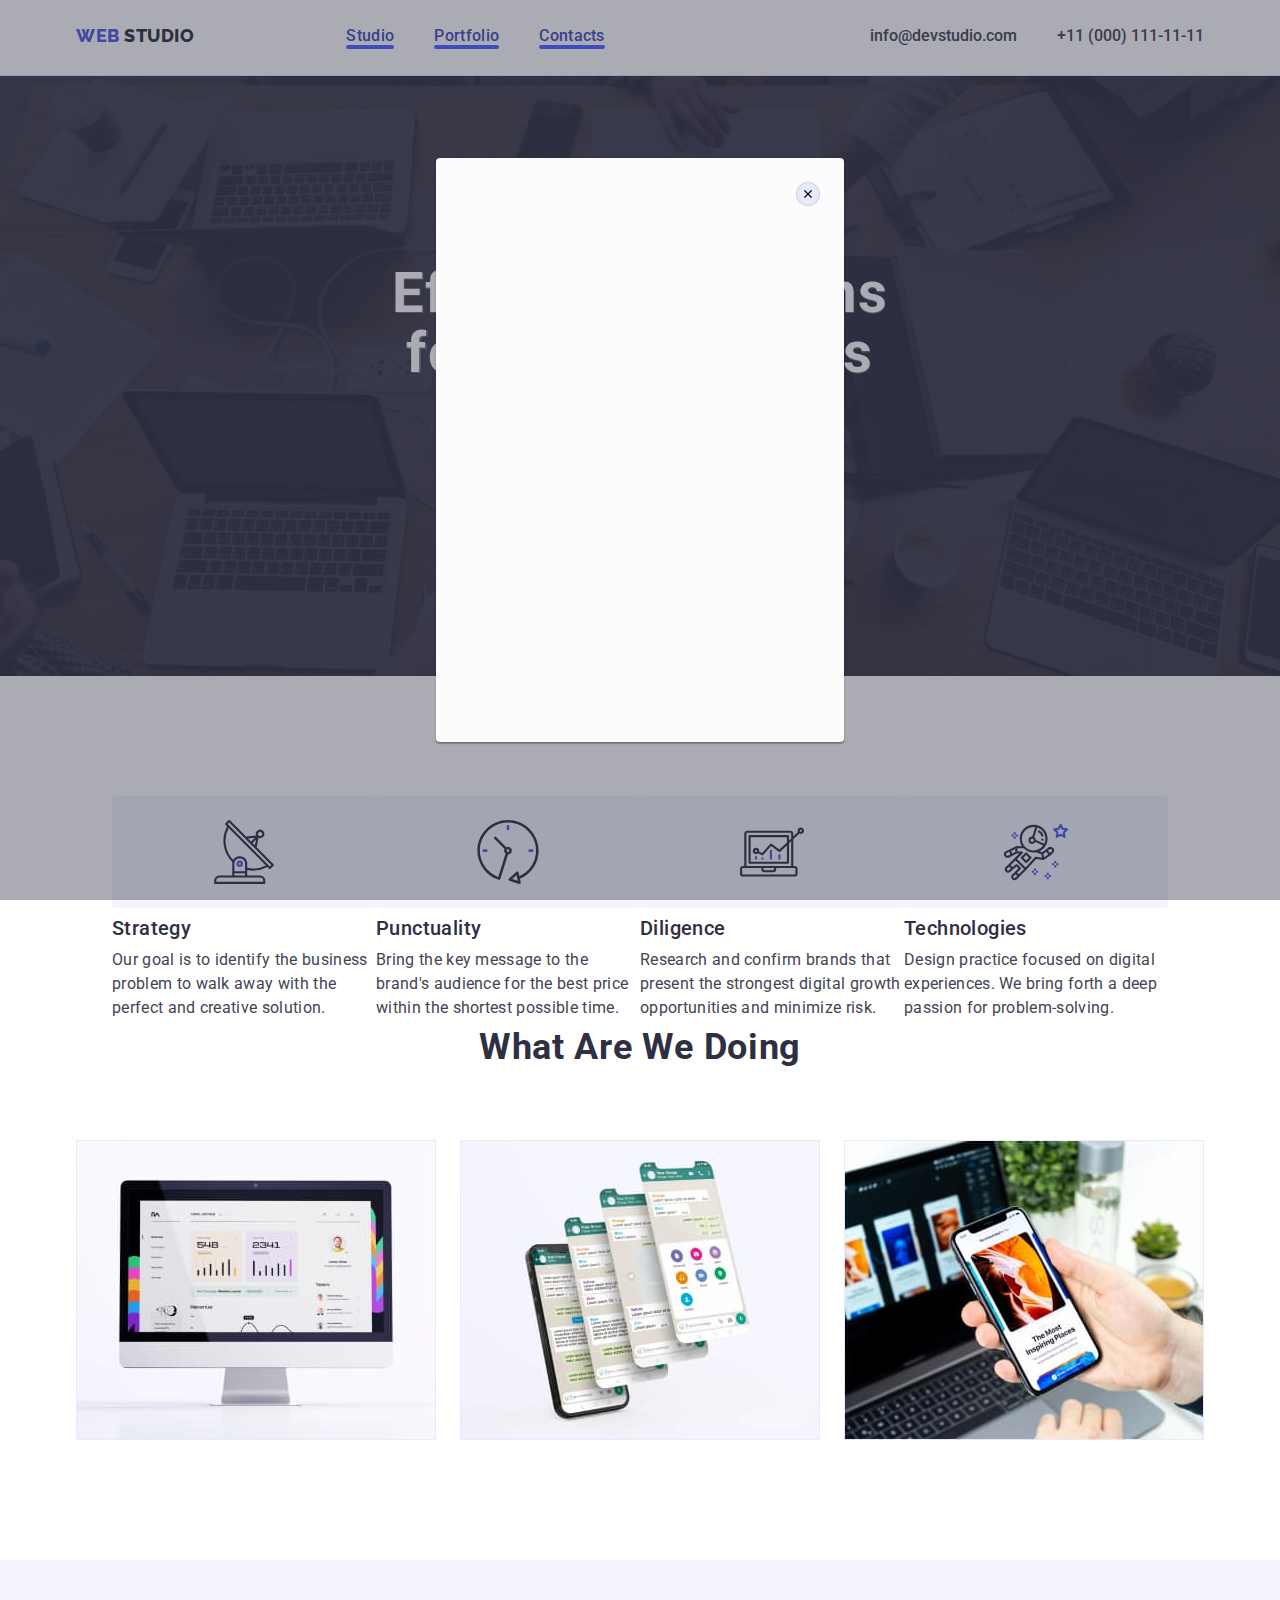
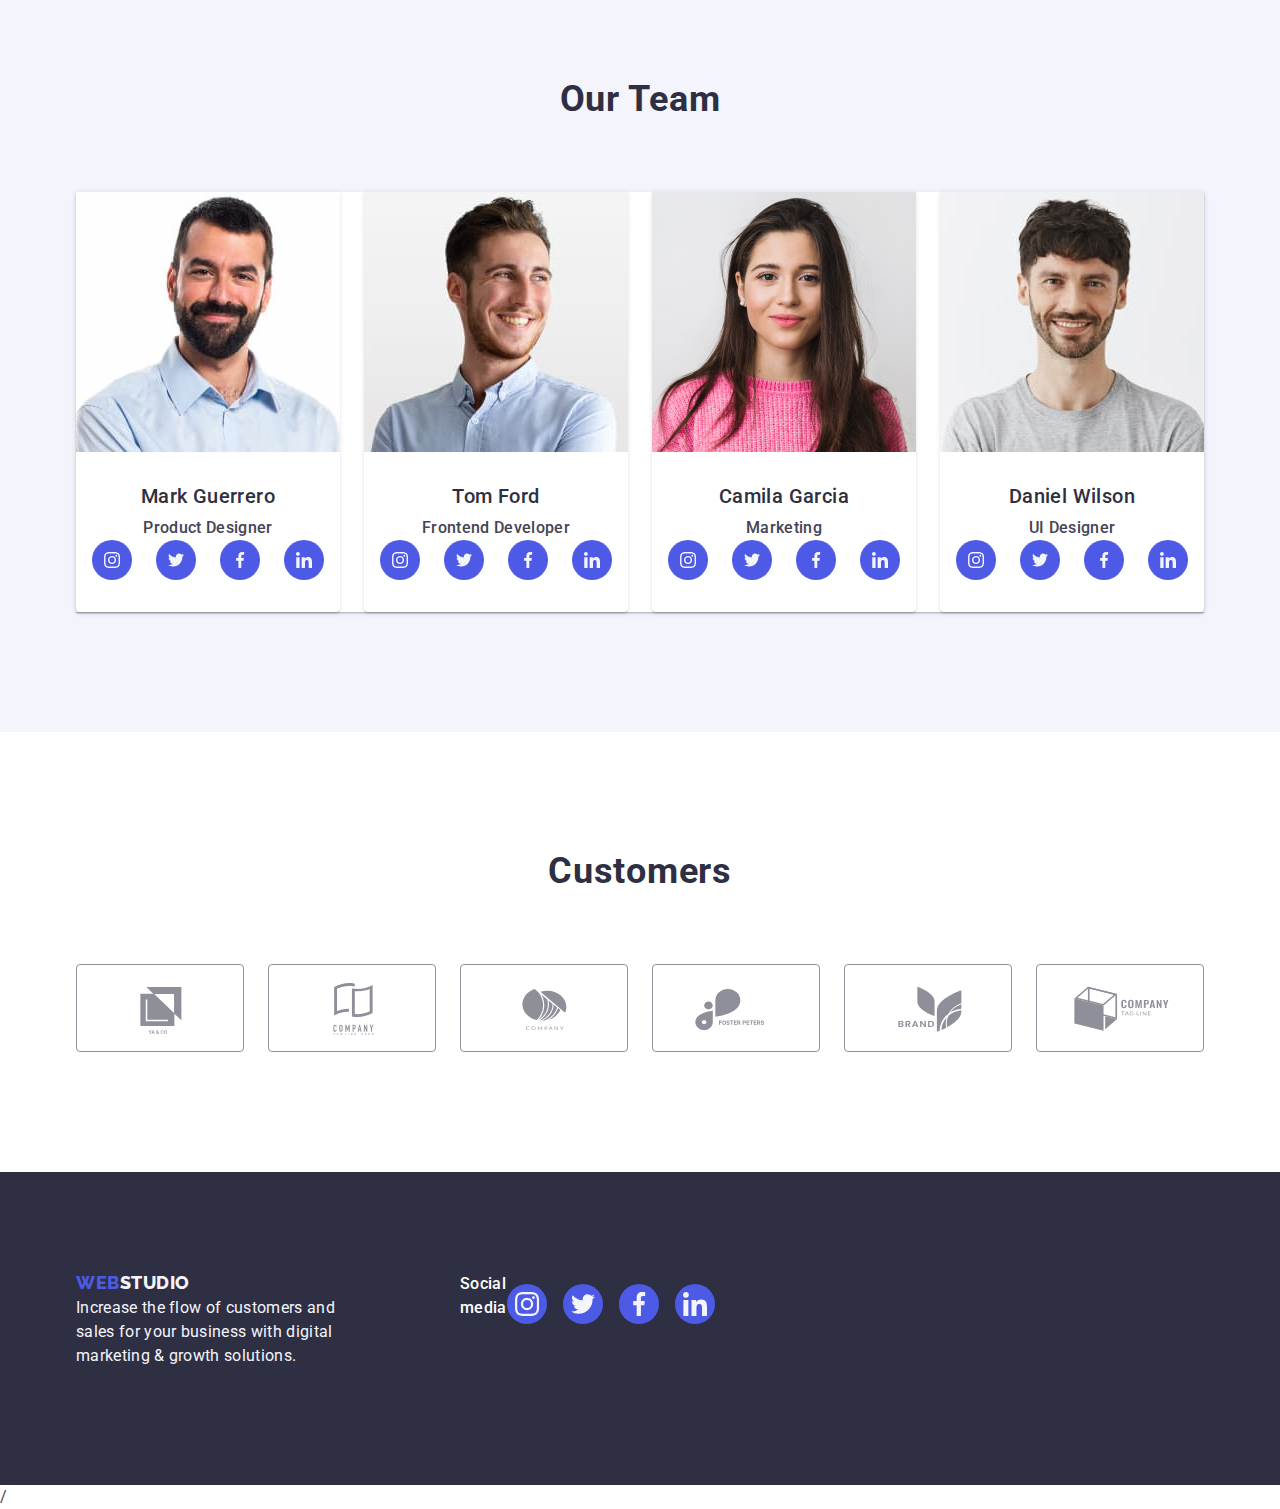
==== index.html @ abd4678a "0" ====
<!DOCTYPE html>
<html lang="en">
  <head>
    <meta charset="UTF-8" />
    <meta http-equiv="X-UA-Compatible" content="IE=edge" />
    <meta name="viewport" content="width=device-width, initial-scale=1.0" />
    <meta
      name="description"
      content="Effective Solutions
for Your Business"
    />
    <title>Студія</title>
    <link rel="preconnect" href="https://fonts.googleapis.com" />
    <link rel="preconnect" href="https://fonts.gstatic.com" crossorigin />
    <link
      href="https://fonts.googleapis.com/css2?family=Raleway:wght@400;500&family=Roboto&family=Roboto+Condensed&family=Roboto+Flex:wght@400;500;700&display=swap"
      rel="stylesheet"
    />

    <!--Normalize-->
    <link rel="normalize" href="./css/modern-normalize.min.css" />
    <!--Custom styles-->
    <link rel="stylesheet" href="./css/styles.css" />
  </head>
  <body>
    <!--Header section-->
    <header class="header">
      <div class="container header-container">
        <nav class="nav">
          <a class="link-logo" href="./index.html">
            Web
            <span class="span-studio">Studio</span>
          </a>
          <ul class="list nav-list">
            <li class="header-nav-item">
              <a class="link nav-link active" href="./index.html">Studio</a>
            </li>
            <li class="header-nav-item">
              <a class="link nav-link active" href="./portfolio.html"
                >Portfolio</a
              >
            </li>
            <li class="header-nav-item">
              <a class="link nav-link active" href="">Contacts</a>
            </li>
          </ul>
        </nav>
        <address class="address">
          <ul class="list">
            <li>
              <a class="address-link" href="mailto:info@devstudio.com"
                >info@devstudio.com</a
              >
            </li>
            <li>
              <a class="address-link" href="tel:+110001111111"
                >+11 (000) 111-11-11</a
              >
            </li>
          </ul>
        </address>
      </div>
    </header>

    <main>
      <!--Section 1-->
      <section class="section-hero">
        <div class="container">
          <h1 class="hero-title">Effective Solutions for Your Business</h1>
          <button
            type="button"
            name="Order Service"
            class="button-hero"
            data-modal-open
          >
            Order Service
          </button>
        </div>
      </section>

      <!--Section 2-->
      <section class="section-benefits">
        <div class="container">
          <h2 class="visually-hidden" hidden>our benefits</h2>
          <ul class="benefits-list">
            <li class="benefits-item">
              <div class="benefits-icon-box">
                <svg class="benefits-icon" width="64" height="64">
                  <use href="./images/icons.svg#icon-antenna"></use>
                </svg>
              </div>
              <h3 class="title">Strategy</h3>
              <p class="description-benefits">
                Our goal is to identify the business problem to walk away with
                the perfect and creative solution.
              </p>
            </li>
            <li class="benefits-item">
              <div class="benefits-icon-box">
                <svg class="benefits-icon" width="64" height="64">
                  <use href="./images/icons.svg#icon-clock"></use>
                </svg>
              </div>
              <h3 class="title">Punctuality</h3>
              <p class="description-benefits">
                Bring the key message to the brand's audience for the best price
                within the shortest possible time.
              </p>
            </li>
            <li class="benefits-item">
              <div class="benefits-icon-box">
                <svg class="benefits-icon" width="64" height="64">
                  <use href="./images/icons.svg#icon-diagram"></use>
                </svg>
              </div>
              <h3 class="title">Diligence</h3>
              <p class="description-benefits">
                Research and confirm brands that present the strongest digital
                growth opportunities and minimize risk.
              </p>
            </li>
            <li class="benefits-item">
              <div class="benefits-icon-box">
                <svg class="benefits-icon" width="64" height="64">
                  <use href="./images/icons.svg#icon-astronaut"></use>
                </svg>
              </div>
              <h3 class="title">Technologies</h3>
              <p class="description-benefits">
                Design practice focused on digital experiences. We bring forth a
                deep passion for problem-solving.
              </p>
            </li>
          </ul>
        </div>
      </section>

      <!--Section 3-->
      <section class="section-we-are">
        <div class="container">
          <h2 class="title-section">What are we doing</h2>
          <ul class="list">
            <li class="we-are-item">
              <img
                src="./images/img-1.jpg"
                alt="Computer"
                width="360"
                height="300"
              />
            </li>
            <li class="we-are-item">
              <img
                src="./images/img-2.jpg"
                alt="Telephon"
                width="360"
                height="300"
              />
            </li>
            <li class="we-are-item">
              <img
                src="./images/img-3.jpg"
                alt="Telephon&computer"
                width="360"
                height="300"
              />
            </li>
          </ul>
        </div>
      </section>

      <!--Section 4-->
      <section class="section-team">
        <div class="container">
          <h2 class="title-team">Our Team</h2>
          <ul class="list">
            <li class="list-item">
              <img
                src="./images/pfoto-1.jpg"
                alt="Mark Guerrero Product Designer"
                width="264"
                height="260"
              />
              <div class="box-team">
                <h3 class="title-professionals">Mark Guerrero</h3>
                <p class="text-team">Product Designer</p>
                <ul class="messenger-list">
                  <li class="messenger-item">
                    <a class="team-messenger-link" aria-label="instagram">
                      <svg class="messenger-icon" width="16" height="16">
                        <use href="./images/icons.svg#icon-instagram"></use>
                      </svg>
                    </a>
                  </li>
                  <li class="messenger-item">
                    <a class="team-messenger-link" aria-label="twitter">
                      <svg class="messenger-icon" width="16" height="16">
                        <use href="./images/icons.svg#icon-twitter"></use>
                      </svg>
                    </a>
                  </li>
                  <li class="messenger-item">
                    <a class="team-messenger-link" aria-label="facebook">
                      <svg class="messenger-icon" width="16" height="16">
                        <use href="./images/icons.svg#icon-facebook"></use>
                      </svg>
                    </a>
                  </li>
                  <li class="messenger-item">
                    <a class="team-messenger-link" aria-label="linkedin">
                      <svg class="messenger-icon" width="16" height="16">
                        <use href="./images/icons.svg#icon-linkedin"></use>
                      </svg>
                    </a>
                  </li>
                </ul>
              </div>
            </li>
            <li class="list-item">
              <img
                src="./images/pfoto-2.jpg"
                alt="Tom Ford
Frontend Developer"
                width="264"
                height="260"
              />
              <div class="box-team">
                <h3 class="title-professionals">Tom Ford</h3>
                <p class="text-team">Frontend Developer</p>
                <ul class="messenger-list">
                  <li class="messenger-item">
                    <a class="team-messenger-link" aria-label="instagram">
                      <svg class="messenger-icon" width="16" height="16">
                        <use href="./images/icons.svg#icon-instagram"></use>
                      </svg>
                    </a>
                  </li>
                  <li class="messenger-item">
                    <a class="team-messenger-link" aria-label="twitter">
                      <svg class="messenger-icon" width="16" height="16">
                        <use href="./images/icons.svg#icon-twitter"></use>
                      </svg>
                    </a>
                  </li>
                  <li class="messenger-item">
                    <a class="team-messenger-link" aria-label="facebook">
                      <svg class="messenger-icon" width="16" height="16">
                        <use href="./images/icons.svg#icon-facebook"></use>
                      </svg>
                    </a>
                  </li>
                  <li class="messenger-item">
                    <a class="team-messenger-link" aria-label="linkedin">
                      <svg class="messenger-icon" width="16" height="16">
                        <use href="./images/icons.svg#icon-linkedin"></use>
                      </svg>
                    </a>
                  </li>
                </ul>
              </div>
            </li>
            <li class="list-item">
              <img
                src="./images/pfoto-3.jpg"
                alt="Camila Garcia
Marketing"
                width="264"
                height="260"
              />
              <div class="box-team">
                <h3 class="title-professionals">Camila Garcia</h3>
                <p class="text-team">Marketing</p>
                <ul class="messenger-list">
                  <li class="messenger-item">
                    <a class="team-messenger-link" aria-label="instagram">
                      <svg class="messenger-icon" width="16" height="16">
                        <use href="./images/icons.svg#icon-instagram"></use>
                      </svg>
                    </a>
                  </li>
                  <li class="messenger-item">
                    <a class="team-messenger-link" aria-label="twitter">
                      <svg class="messenger-icon" width="16" height="16">
                        <use href="./images/icons.svg#icon-twitter"></use>
                      </svg>
                    </a>
                  </li>
                  <li class="messenger-item">
                    <a class="team-messenger-link" aria-label="facebook">
                      <svg class="messenger-icon" width="16" height="16">
                        <use href="./images/icons.svg#icon-facebook"></use>
                      </svg>
                    </a>
                  </li>
                  <li class="messenger-item">
                    <a class="team-messenger-link" aria-label="linkedin">
                      <svg class="messenger-icon" width="16" height="16">
                        <use href="./images/icons.svg#icon-linkedin"></use>
                      </svg>
                    </a>
                  </li>
                </ul>
              </div>
            </li>
            <li class="list-item">
              <img
                src="./images/pfoto-4.jpg"
                alt="Daniel Wilson
UI Designer"
                width="264"
                height="260"
              />
              <div class="box-team">
                <h3 class="title-professionals">Daniel Wilson</h3>
                <p class="text-team">UI Designer</p>
                <ul class="messenger-list">
                  <li class="messenger-item">
                    <a class="team-messenger-link" aria-label="instagram">
                      <svg class="messenger-icon" width="16" height="16">
                        <use href="./images/icons.svg#icon-instagram"></use>
                      </svg>
                    </a>
                  </li>
                  <li class="messenger-item">
                    <a class="team-messenger-link" aria-label="twitter">
                      <svg class="messenger-icon" width="16" height="16">
                        <use href="./images/icons.svg#icon-twitter"></use>
                      </svg>
                    </a>
                  </li>
                  <li class="messenger-item">
                    <a class="team-messenger-link" aria-label="facebook">
                      <svg class="messenger-icon" width="16" height="16">
                        <use href="./images/icons.svg#icon-facebook"></use>
                      </svg>
                    </a>
                  </li>
                  <li class="messenger-item">
                    <a class="team-messenger-link" aria-label="linkedin">
                      <svg class="messenger-icon" width="16" height="16">
                        <use href="./images/icons.svg#icon-linkedin"></use>
                      </svg>
                    </a>
                  </li>
                </ul>
              </div>
            </li>
          </ul>
        </div>
      </section>

      <!--Customers-->
      <section class="section-customers">
        <div class="container">
          <h2 class="customers-title">Customers</h2>
          <ul class="customers-list">
            <li class="customers-item">
              <a class="customers-link" aria-label="icon-logo-1">
                <svg class="customers-icon" width="104" height="56">
                  <use href="./images/icons.svg#icon-logo-1"></use>
                </svg>
              </a>
            </li>
            <li class="customers-item">
              <a class="customers-link" aria-label="icon-logo-2">
                <svg class="customers-icon" width="104" height="56">
                  <use href="./images/icons.svg#icon-logo-2"></use>
                </svg>
              </a>
            </li>
            <li class="customers-item">
              <a class="customers-link" aria-label="icon-logo-3">
                <svg class="customers-icon" width="104" height="56">
                  <use href="./images/icons.svg#icon-logo-3"></use>
                </svg>
              </a>
            </li>
            <li class="customers-item">
              <a class="customers-link" aria-label="icon-logo-4">
                <svg class="customers-icon" width="104" height="56">
                  <use href="./images/icons.svg#icon-logo-4"></use>
                </svg>
              </a>
            </li>
            <li class="customers-item">
              <a class="customers-link" aria-label="icon-logo-5">
                <svg class="customers-icon" width="104" height="56">
                  <use href="./images/icons.svg#icon-logo-5"></use>
                </svg>
              </a>
            </li>
            <li class="customers-item">
              <a class="customers-link" aria-label="icon-logo-6">
                <svg class="customers-icon" width="104" height="56">
                  <use href="./images/icons.svg#icon-logo-6"></use>
                </svg>
              </a>
            </li>
          </ul>
        </div>
      </section>
    </main>

    <!--Footer-->
    <footer class="footer">
      <div class="container">
        <div class="container-logo-text">
          <a class="link-logo" href="./index.html">
            Web<span class="span-studio-light">Studio</span>
          </a>
          <p class="footer-text">
            Increase the flow of customers and sales for your business with
            digital marketing & growth solutions.
          </p>
        </div>
        <div class="container-footer-link">
          <p class="media-text">Social media</p>
          <ul class="messenger-list">
            <li class="footer-messenger-item">
              <a class="footer-messenger-link" href="" aria-label="instagram">
                <svg class="messenger-icon" width="24" height="24">
                  <use href="./images/icons.svg#icon-instagram"></use>
                </svg>
              </a>
            </li>
            <li class="footer-messenger-item">
              <a class="footer-messenger-link" href="" aria-label="twitter">
                <svg class="messenger-icon" width="24" height="24">
                  <use href="./images/icons.svg#icon-twitter"></use>
                </svg>
              </a>
            </li>
            <li class="footer-messenger-item">
              <a class="footer-messenger-link" href="" aria-label="facebook">
                <svg class="messenger-icon" width="24" height="24">
                  <use href="./images/icons.svg#icon-facebook"></use>
                </svg>
              </a>
            </li>
            <li class="footer-messenger-item">
              <a class="footer-messenger-link" href="" aria-label="linkedin">
                <svg class="messenger-icon" width="24" height="24">
                  <use href="./images/icons.svg#icon-linkedin"></use>
                </svg>
              </a>
            </li>
          </ul>
        </div>
      </div>
    </footer>
    <!--Modal window-->
    /
    <div class="backdrop" data-modal>
      <div class="modal">
        <button class="modal-btn" data-modal-close>
          <svg class="modal-icon" width="24" height="24">
            <use href="./images/icons.svg#icon-close"></use>
          </svg>
        </button>
      </div>
    </div>
    <script src="./js/modal.js"></script>
  </body>
</html>
---- css/styles.css ----
:root {
  --primary-font: "Roboto", sans-serif;
  --primary-background-color: #ffffff;
  --primary-color: #434455;
}
*,
*::before,
*::after {
  box-sizing: border-box;
}
body {
  font-family: "Roboto", sans-serif;
  background-color: #ffffff;
  color: #434455;
  font-size: 16px;
  line-height: 1.5;
  font-weight: 400;
  font-style: normal;
  text-decoration: none;
  margin: 0;
  min-height: 100vh;
}

h1,
h2,
h3,
h4,
h5,
h6,
p {
  margin: 0;
  padding: 0;
}
ul {
  list-style: none;
  margin: 0;
  padding-left: 0;
  display: flex;
}
h3 {
  font-size: 20px;
  font-weight: 500;
  line-height: 1.2;
  letter-spacing: 0.02em;
  color: #2e2f42;
}
p {
  font-size: 16px;
  letter-spacing: 0.02em;
  line-height: 1.5;
  color: #434455;
}
img {
  display: block;
  max-width: 100%;
  height: auto;
}
a {
  display: inline-block;
}
.container {
  max-width: 1158px;
  margin: 0 auto;
  padding: 0 15px;
  flex-wrap: wrap;
}
.thumb {
  border-radius: 0%;
  overflow: hidden;
}
.link {
  text-decoration: none;
  font-weight: 500;
  color: #2e2f42;
  font-size: 16px;
  line-height: 1.5;
  letter-spacing: 0.02em;
  display: inline-block;
}
.list {
  font-weight: 500;
  gap: 24px;
  display: flex;
  flex-wrap: wrap;
}
.link:hover,
.link:focus {
  color: #404bbf;
}
.section {
  padding: 120px;
}

/*Header section*/
.header-container {
  display: flex;
  align-items: center;
  justify-content: space-between;
}

.address {
  font-style: normal;
  align-items: center;
}

.address a {
  color: #434455;
  padding: 24px 0;
  align-items: center;
}
.address-link {
  transition-property: color;
  transition-duration: 250ms;
  transition-timing-function: cubic-bezier(0.4, 0, 0.2, 1);
}
.nav > a {
  font-family: "Raleway", sans-serif;
  font-weight: 800;
  font-size: 18px;
  line-height: 1.17;
  letter-spacing: 0.03em;
  text-transform: uppercase;
  color: #4d5ae5;
}
nav {
  display: flex;
  gap: 76px;
  align-items: center;
}
.header .list {
  display: flex;
  flex-wrap: wrap;
  font-weight: 500;
  gap: 40px;
  align-items: center;
}
.header a {
  align-items: center;
  text-decoration: none;
}
.span-studio {
  color: #2e2f42;
}
.header {
  padding: 0 15px;
  border-bottom: 1px solid #e7e9fc;
  min-height: 76px;
  box-shadow: 0px 2px 1px rgba(46, 47, 66, 0.08),
    0px 1px 1px rgba(46, 47, 66, 0.16), 0px 1px 6px rgba(46, 47, 66, 0.08);
}
.header .link-logo {
  margin-right: 76px;
}
.container.nav {
  display: flex;
}
.nav-link {
  position: relative;
  padding: 0;
  color: #404bbf;
  display: flex;
  justify-content: center;
  align-items: center;
  flex-shrink: 0;
  transition: color 250ms cubic-bezier(0.4, 0, 0.2, 1) 0ms;
}
.nav-list {
  color: #404bbf;
  display: flex;
  align-items: center;
  justify-content: center;
}
.nav-link.active::after {
  content: "";
  background-color: #404bbf;
  display: flex;
  position: absolute;
  left: 0;
  bottom: -1px;
  border-radius: 2px;
  border-bottom: var(--ocean, #404bbf);
  width: 100%;
  height: 4px;
  padding-bottom: 0px;
  align-items: flex-start;
  gap: 20px;
  flex-shrink: 0;
  z-index: 999;
}
.header-nav-item {
  display: flex;
  align-items: center;
}

/*Section 1*/

.section-hero {
  background-color: var(--grey, rgba(46, 47, 66, 0.7));
  margin: 0 auto 120px auto;
  padding: 188px 0;
  background-image: linear-gradient(
      to bottom,
      rgba(46, 47, 66, 0.7),
      rgba(46, 47, 66, 0.7)
    ),
    url(../images/people-office.jpg);
  background-repeat: no-repeat;
  background-position: center;
  background-size: cover;
  max-width: 1440px;
  max-height: 600px;
}
.hero-title {
  font-weight: 700;
  color: #ffffff;
  font-size: 56px;
  line-height: 1.07;
  letter-spacing: 0.02em;
  text-align: center;
  max-width: 496px;
  margin: 0 auto 50px auto;
}
.button-hero {
  font-family: "Roboto", sans-serif;
  font-weight: 500;
  font-size: 16px;
  line-height: 1.5;
  letter-spacing: 0.04em;
  color: #ffffff;
  cursor: pointer;
  display: block;
  min-width: 169px;
  height: 56px;
  border: none;
  border-radius: 4px;
  align-items: center;
  margin: 0 auto 0 auto;
  border-radius: 4px;
  background: var(--iris, #4d5ae5);
  box-shadow: 0px 4px 4px 0px rgba(0, 0, 0, 0.15);
  transition: background-color 250ms cubic-bezier(0.4, 0, 0.2, 1);
}
.button-hero:hover,
.button-hero:focus {
  background: var(--ocean, #404bbf);
  box-shadow: 0px 4px 4px 0px rgba(0, 0, 0, 0.15);
}

/*Section 2*/

.section-benefits {
  display: flex;
  padding: 0 0 120px 0;
}
.section-benefits.container {
  display: flex;
}
.title-benefits {
  font-size: 36px;
  font-weight: 500;
  line-height: 1.5;
  letter-spacing: 0.02em;
  color: #454425;
  content-visibility: hidden;
}
.title {
  margin-bottom: 8px;
}
.visually-hidden {
  position: absolute;
  width: 1px;
  height: 1px;
  margin: -1px;
  border: 0;
  padding: 0;
  white-space: nowrap;
  clip-path: inset(100%);
  clip: rect(0 0 0 0);
  overflow: hidden;
}
.benefits-item {
  width: calc((100% - 72px) / 4);
  max-height: 112px;
  flex-shrink: 0;
  border-radius: 4px;
  background: var(--cloud, #f4f4fd);
}
.benefits-icon {
  fill: currentColor;
}
.benefits-list {
  display: flex;
  justify-content: center;
  row-gap: 24px;
}
.benefits-icon-box {
  display: flex;
  justify-content: center;
  align-items: center;
  margin-bottom: 8px;
  height: 112px;
  background-color: #f4f4fd;
  border-radius: 4px;
}

/*Section 3*/
.section-we-are {
  padding-bottom: 120px;
  padding-top: 0;
  display: flex;
}
.we-are-item {
  align-items: center;
  width: calc((100% - 48px) / 3);
}

/*Section 4*/

.title-team,
.title-section {
  font-size: 36px;
  line-height: 1.11;
  text-align: center;
  text-transform: capitalize;
  color: #2e2f42;
  letter-spacing: 0.02em;
  margin-bottom: 72px;
  align-items: center;
}
.section-team {
  background-color: #f4f4fd;
  padding: 120px 0;
}
.section-team .list {
  background-color: #ffffff;
  font-weight: 500;
  box-shadow: 0px 2px 1px 0px rgba(46, 47, 66, 0.08),
    0px 1px 1px 0px rgba(46, 47, 66, 0.16),
    0px 1px 6px 0px rgba(46, 47, 66, 0.08);
}

.title-professionals {
  font-size: 20px;
  font-weight: 500;
  line-height: 1.2;
  letter-spacing: 0.02em;
  color: #2e2f42;
  text-align: center;
  margin-bottom: 8px;
}
.text-team {
  text-align: center;
}
.text-team {
  font-size: 16px;
  letter-spacing: 0.02em;
  line-height: 1.5;
  color: #434455;
  text-align: center;
}
.list-item {
  background-color: #ffffff;
  border-radius: 0px 0px 4px 4px;
  width: calc((100% - 3 * 24px) / 4);
}
.box-team {
  padding: 32px 0;
}
.messenger-list {
  display: flex;
  justify-content: center;
  gap: 24px;
}
.team-messenger-link {
  display: flex;
  justify-content: center;
  align-items: center;
  border-radius: 50%;
  fill: #f4f4fd;
  background-color: #4d5ae5;
  width: 40px;
  height: 40px;
  transition: background-color 250ms cubic-bezier(0.4, 0, 0.2, 1);
}
.team-messenger-link:hover,
.team-messenger-link:focus {
  background-color: #404bbf;
}
.list-item {
  box-shadow: 0px 1px 6px rgba(46, 47, 66, 0.08),
    0px 1px 1px rgba(46, 47, 66, 0.16), 0px 2px 1px rgba(46, 47, 66, 0.08);
}
.messenger-item {
  transition: background-color 250ms cubic-bezier(0.4, 0, 0.2, 1);
}

/*Customers*/
.section-customers {
  padding: 120px 0;
}
.customers-title {
  margin-bottom: 72px;
  color: var(--navyblue, #2e2f42);
  text-align: center;
  font-size: 36px;
  font-weight: 700;
  line-height: 1.11;
  letter-spacing: 0.72px;
  text-transform: capitalize;
}
.customers-list {
  display: flex;
  justify-content: center;
  gap: 24px;
}
.customers-link {
  display: flex;
  width: 100%;
  height: 100%;
  justify-content: center;
  align-items: center;
  border-radius: var(--small-radius);
  border: 1px solid #8e8f99;
  border-radius: 4px;
  color: #8e8f99;
  transition: border-color 250ms cubic-bezier(0.4, 0, 0.2, 1),
    color 250ms cubic-bezier(0.4, 0, 0.2, 1);
}

/* var(--lightslate, #8e8f99)
height: 88px;
width:156px*/

.customers-link:hover,
.customers-link:focus {
  border-color: #404bbf;
  color: #404bbf;
}
.customers-icon {
  fill: currentColor;
  transition: 250ms cubic-bezier(0.4, 0, 0.2, 1),
    color 250ms cubic-bezier(0.4, 0, 0.2, 1);
}
.customers-item {
  width: calc((100% - 120px) / 6);
  height: 88px;
  transition: border-color 250ms cubic-bezier(0.4, 0, 0.2, 1),
    color 250ms cubic-bezier(0.4, 0, 0.2, 1);
}

/*Footer*/

.footer {
  background-color: #2e2f42;
  padding: 100px 0;
}
.footer-text {
  color: #f4f4fd;
  letter-spacing: 0.02em;
  max-width: 264px;
}
.footer .link-logo {
  display: inline-block;
  margin-bottom: 16px;
  font-family: "Raleway", sans-serif;
  font-weight: 800;
  font-size: 18px;
  line-height: 1.17;
  letter-spacing: 0.03em;
  text-transform: uppercase;
  color: #4d5ae5;
  margin: 0;
  text-decoration: none;
}
.footer .container {
  display: flex;
  margin-bottom: 17px;
  align-items: baseline;
}
.container-footer-link {
  display: flex;
  justify-content: flex-start;
  align-items: center;
  max-width: 208px;
}
.media-text {
  display: block;
  color: var(--white, #fff);
  font-weight: 500;
  line-height: 24px;
  letter-spacing: 0.02em;
  margin-bottom: 16px;
  max-width: 264px;
}
.container-logo-text {
  margin-right: 120px;
}
.footer .messenger-list {
  display: flex;
  gap: 16px;
}
.footer-messenger-link {
  display: flex;
  justify-content: center;
  align-items: center;
  border-radius: 50%;
  fill: #f4f4fd;
  background-color: #4d5ae5;
  width: 40px;
  height: 40px;
  transition: background-color 250ms cubic-bezier(0.4, 0, 0.2, 1);
}
.messenger-item {
  display: flex;
}
.footer-messenger-link:focus {
  background-color: #31d0aa;
}
.footer-messenger-link:hover {
  background-color: #31d0aa;
}
/*Portfolio*/

.buttons {
  font-family: "Roboto", sans-serif;
  font-weight: 500;
  font-size: 16px;
  line-height: 1.5;
  letter-spacing: 0.04em;
  color: #4d5ae5;
  background-color: #f4f4fd;
}
.button-portfolio {
  background-color: #f4f4fd;
  font-family: "Roboto", sans-serif;
  font-weight: 500;
  font-size: 16px;
  line-height: 1.5;
  letter-spacing: 0.04em;
  color: #4d5ae5;
  cursor: pointer;
  padding: 12px 24px;
  border: 1px solid #e7e9fc;
  border-radius: 4px;
  transition: color 250ms cubic-bezier(0.4, 0, 0.2, 1),
    background-color 250ms cubic-bezier(0.4, 0, 0.2, 1),
    border-color 250ms cubic-bezier(0.4, 0, 0.2, 1),
    box-shadow 250ms cubic-bezier(0.4, 0, 0.2, 1);
}
.button-portfolio:hover,
.button-portfolio:focus {
  color: #ffffff;
  background-color: #404bbf;
  border: 1px solid transparent;
  box-shadow: 0px 3px 1px rgba(0, 0, 0, 0.1), 0px 2px 1px rgba(0, 0, 0, 0.08),
    0px 2px 2px rgba(0, 0, 0, 0.12);
}
.list-row {
  list-style: none;
  text-decoration: none;
  row-gap: 48px;
  column-gap: 24px;
  padding-left: 0;
  padding-right: 0;
  font-weight: 500;
}
.title-row {
  font-weight: 500;
  font-size: 20px;
  line-height: 1.2;
  letter-spacing: 0.02em;
  color: #2e2f42;
  margin-bottom: 8px;
}
.span-studio-light {
  color: #f4f4fd;
}
.footer.studio {
  color: #f4f4fd;
}
.footer > a {
  font-family: "Raleway", sans-serif;
  font-weight: 800;
  font-size: 18px;
  line-height: 1.17;
  letter-spacing: 0.03em;
  text-transform: uppercase;
  color: #4d5ae5;
  margin-bottom: 16px;
}
.our-works {
  padding: 96px 0 120px 0;
}
.our-works ul {
  flex-wrap: wrap;
  justify-content: center;
  margin-bottom: 72px;
}
.list-row div {
  border: 1px solid #e7e9fc;
  border-top: none;
  padding: 32px 16px;
  font-weight: 500;
}
.row-item:nth-child(3n) {
  margin-right: 0;
}
.row-item {
  width: calc((100% - 48px) / 3);
}
.row-item-link {
  display: block;
  transition: box-shadow 250ms cubic-bezier(0.4, 0, 0.2, 1);
}
.row-item-link:hover {
  box-shadow: 0px 1px 6px rgba(46, 47, 66, 0.08),
    0px 1px 1px rgba(46, 47, 66, 0.16), 0px 2px 1px rgba(46, 47, 66, 0.08);
}
.row-item.div {
  padding-bottom: 32px;
}
.row-item.img {
  padding-bottom: 32px;
}
.overlay-text {
  position: absolute;
  top: 0;
  left: 0;
  color: #f4f4fd;
  padding: 40px 32px;
  background-color: #4d5ae5;
  width: 100%;
  height: 100%;
  transform: translateY(100%);
  transition: transform 250ms cubic-bezier(0.4, 0, 0.2, 1);
  text-align: left;
}
.overlay-div {
  position: relative;
  overflow: hidden;
}
.overlay-div:hover .overlay-text {
  transform: translateY(0%);
}
/*Modal window*/
.backdrop {
  position: fixed;
  top: 0;
  left: 0;
  width: 100%;
  min-height: 100%;
  background-color: rgba(46, 47, 66, 0.4);
  transition: opacity 250ms cubic-bezier(0.4, 0, 0.2, 1),
    visibility 250ms cubic-bezier(0.4, 0, 0.2, 1);
}
.backdrop.is-hidden {
  display: none;
  opacity: 0;
  visibility: hidden;
  pointer-events: none;
}
.modal {
  position: absolute;
  top: 50%;
  left: 50%;
  transform: translate(-50%, -50%) scale(1);
  width: 408px;
  min-height: 584px;
  flex-shrink: 0;
  border-radius: 4px;
  background: var(--dairy, #fcfcfc);
  box-shadow: 0px 2px 1px 0px rgba(0, 0, 0, 0.2),
    0px 1px 3px 0px rgba(0, 0, 0, 0.12), 0px 1px 1px 0px rgba(0, 0, 0, 0.14);
  transition: transform 250ms cubic-bezier(0.4, 0, 0.2, 1);
}
.modal-icon {
  stroke: #2e2f42;
  width: 8px;
  height: 8px;
  transition: fill 250ms cubic-bezier(0.4, 0, 0.2, 1);
}
.modal-btn {
  width: 24px;
  height: 24px;
  position: absolute;
  top: 24px;
  right: 24px;
  border-radius: 50%;
  display: flex;
  justify-content: center;
  align-items: center;
  background-color: #e7e9fc;
  border: 1px solid rgba(0, 0, 0, 0.1);
  padding: 0;
  cursor: pointer;
  transition: background-color 250ms cubic-bezier(0.4, 0, 0.2, 1),
    border 250ms cubic-bezier(0.4, 0, 0.2, 1);
}
.modal-btn:hover,
.modal-btn:focus {
  border: none;
  background-color: #404bbf;
  fill: #ffffff;
}
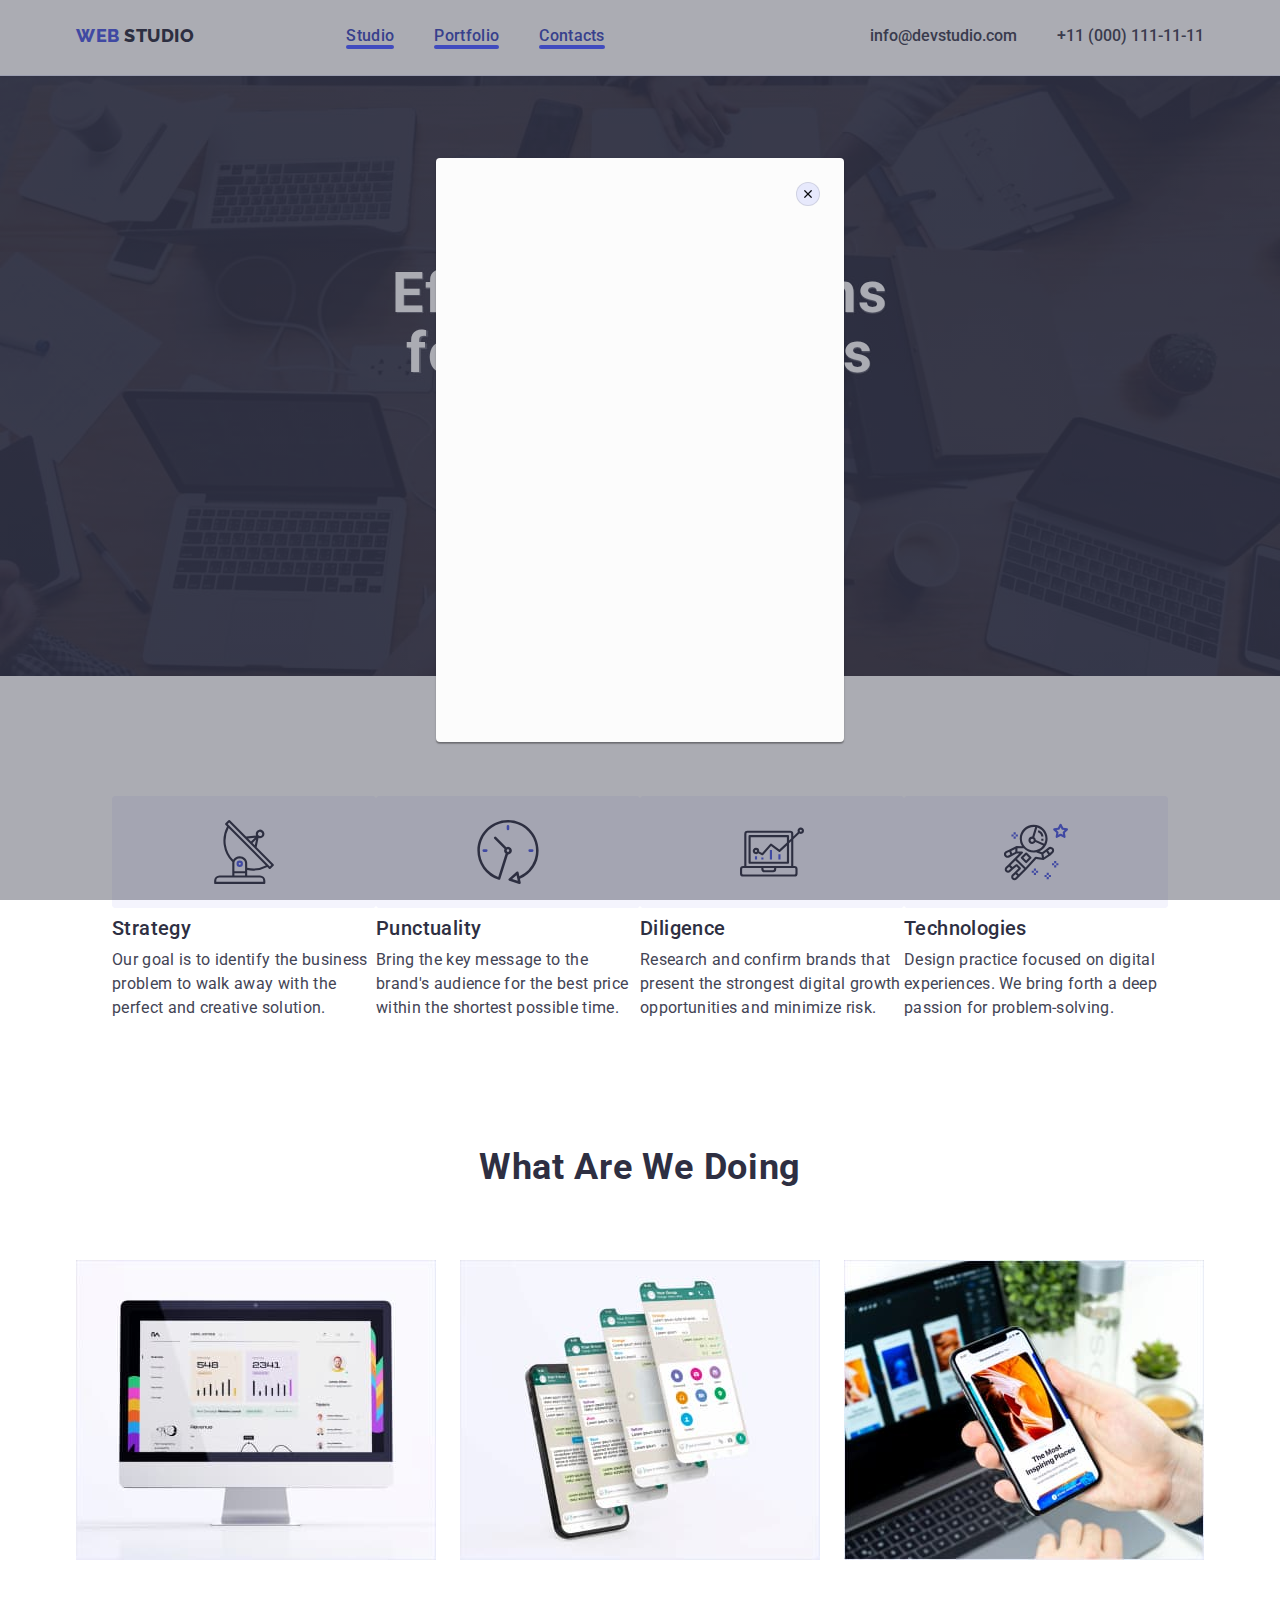
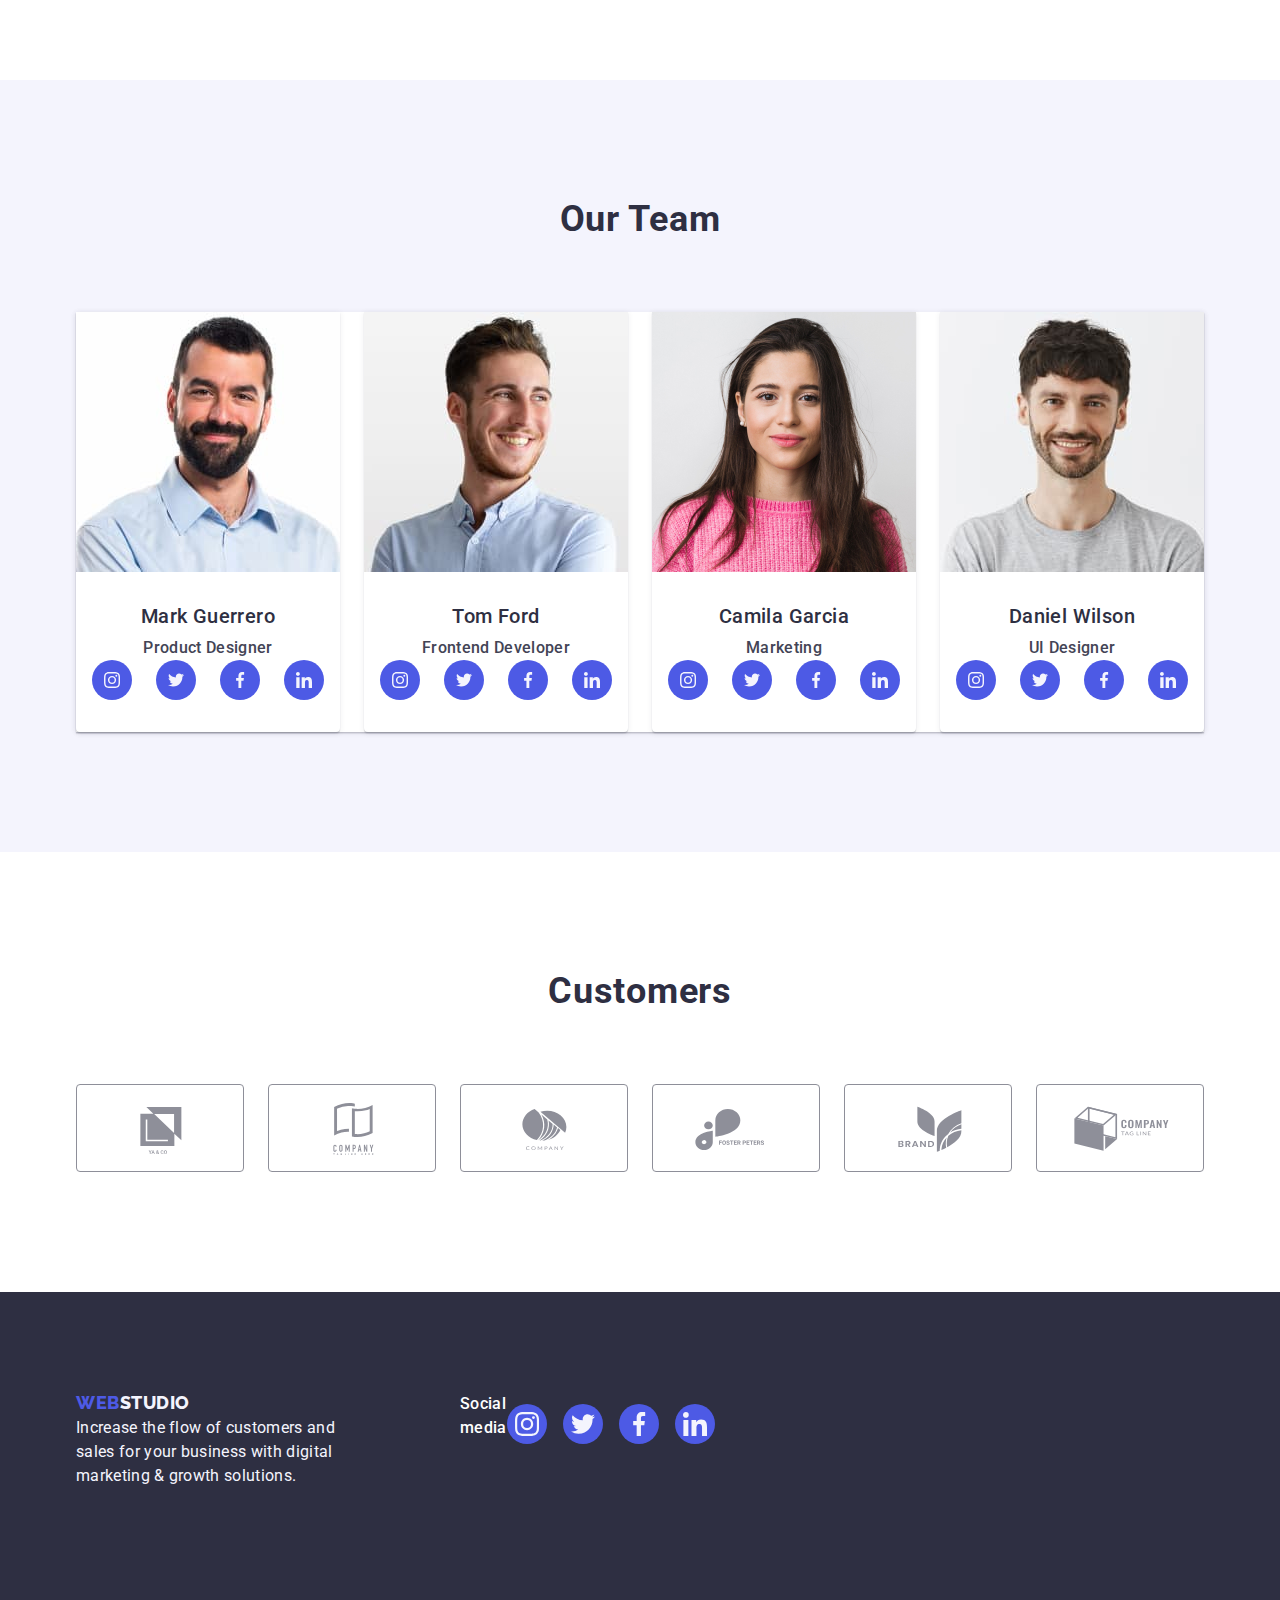
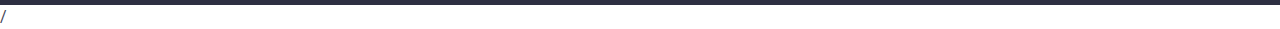
==== commit 69f6ce8b: "0" ====
--- a/index.html
+++ b/index.html
@@ -354,42 +354,42 @@
           <h2 class="customers-title">Customers</h2>
           <ul class="customers-list">
             <li class="customers-item">
-              <a class="customers-link" aria-label="icon-logo-1">
+              <a class="customers-link" href="" aria-label="icon-logo-1">
                 <svg class="customers-icon" width="104" height="56">
                   <use href="./images/icons.svg#icon-logo-1"></use>
                 </svg>
               </a>
             </li>
             <li class="customers-item">
-              <a class="customers-link" aria-label="icon-logo-2">
+              <a class="customers-link" href="" aria-label="icon-logo-2">
                 <svg class="customers-icon" width="104" height="56">
                   <use href="./images/icons.svg#icon-logo-2"></use>
                 </svg>
               </a>
             </li>
             <li class="customers-item">
-              <a class="customers-link" aria-label="icon-logo-3">
+              <a class="customers-link" href="" aria-label="icon-logo-3">
                 <svg class="customers-icon" width="104" height="56">
                   <use href="./images/icons.svg#icon-logo-3"></use>
                 </svg>
               </a>
             </li>
             <li class="customers-item">
-              <a class="customers-link" aria-label="icon-logo-4">
+              <a class="customers-link" href="" aria-label="icon-logo-4">
                 <svg class="customers-icon" width="104" height="56">
                   <use href="./images/icons.svg#icon-logo-4"></use>
                 </svg>
               </a>
             </li>
             <li class="customers-item">
-              <a class="customers-link" aria-label="icon-logo-5">
+              <a class="customers-link" href="" aria-label="icon-logo-5">
                 <svg class="customers-icon" width="104" height="56">
                   <use href="./images/icons.svg#icon-logo-5"></use>
                 </svg>
               </a>
             </li>
             <li class="customers-item">
-              <a class="customers-link" aria-label="icon-logo-6">
+              <a class="customers-link" href="" aria-label="icon-logo-6">
                 <svg class="customers-icon" width="104" height="56">
                   <use href="./images/icons.svg#icon-logo-6"></use>
                 </svg>
@@ -451,8 +451,8 @@
     /
     <div class="backdrop" data-modal>
       <div class="modal">
-        <button class="modal-btn" data-modal-close>
-          <svg class="modal-icon" width="24" height="24">
+        <button type="button" class="modal-btn" data-modal-close>
+          <svg class="modal-icon" width="8" height="8">
             <use href="./images/icons.svg#icon-close"></use>
           </svg>
         </button>
--- a/css/styles.css
+++ b/css/styles.css
@@ -251,6 +251,7 @@
 .section-benefits {
   display: flex;
   padding: 0 0 120px 0;
+  margin-bottom: 120px;
 }
 .section-benefits.container {
   display: flex;
@@ -513,10 +514,8 @@
 .messenger-item {
   display: flex;
 }
+.footer-messenger-link:hover,
 .footer-messenger-link:focus {
-  background-color: #31d0aa;
-}
-.footer-messenger-link:hover {
   background-color: #31d0aa;
 }
 /*Portfolio*/
@@ -610,6 +609,8 @@
 }
 .row-item-link {
   display: block;
+  width: 100%;
+  height: 100%;
   transition: box-shadow 250ms cubic-bezier(0.4, 0, 0.2, 1);
 }
 .row-item-link:hover {
@@ -652,12 +653,18 @@
   background-color: rgba(46, 47, 66, 0.4);
   transition: opacity 250ms cubic-bezier(0.4, 0, 0.2, 1),
     visibility 250ms cubic-bezier(0.4, 0, 0.2, 1);
+  opacity: 1;
+  visibility: visible;
+  pointer-events: initial;
 }
 .backdrop.is-hidden {
   display: none;
   opacity: 0;
   visibility: hidden;
   pointer-events: none;
+}
+.backdrop.is-hidden .modal {
+  opacity: 0;
 }
 .modal {
   position: absolute;
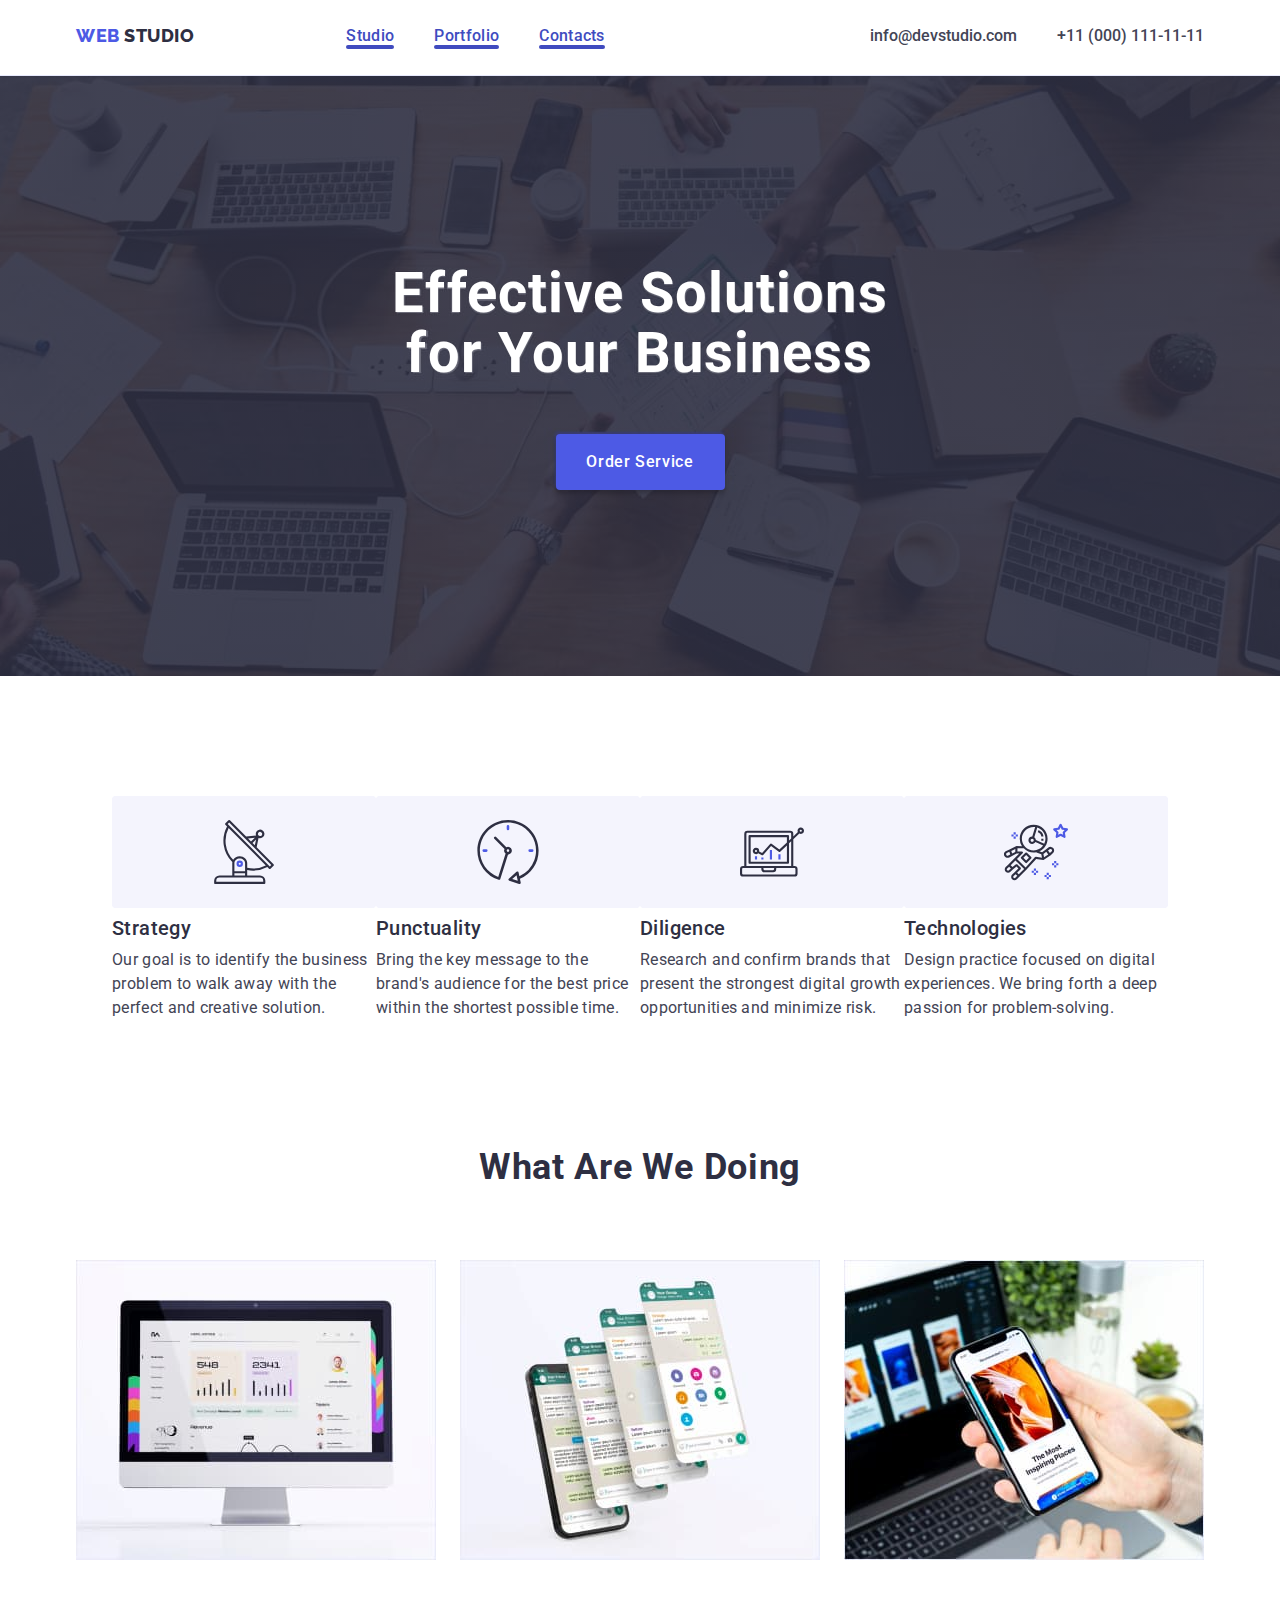
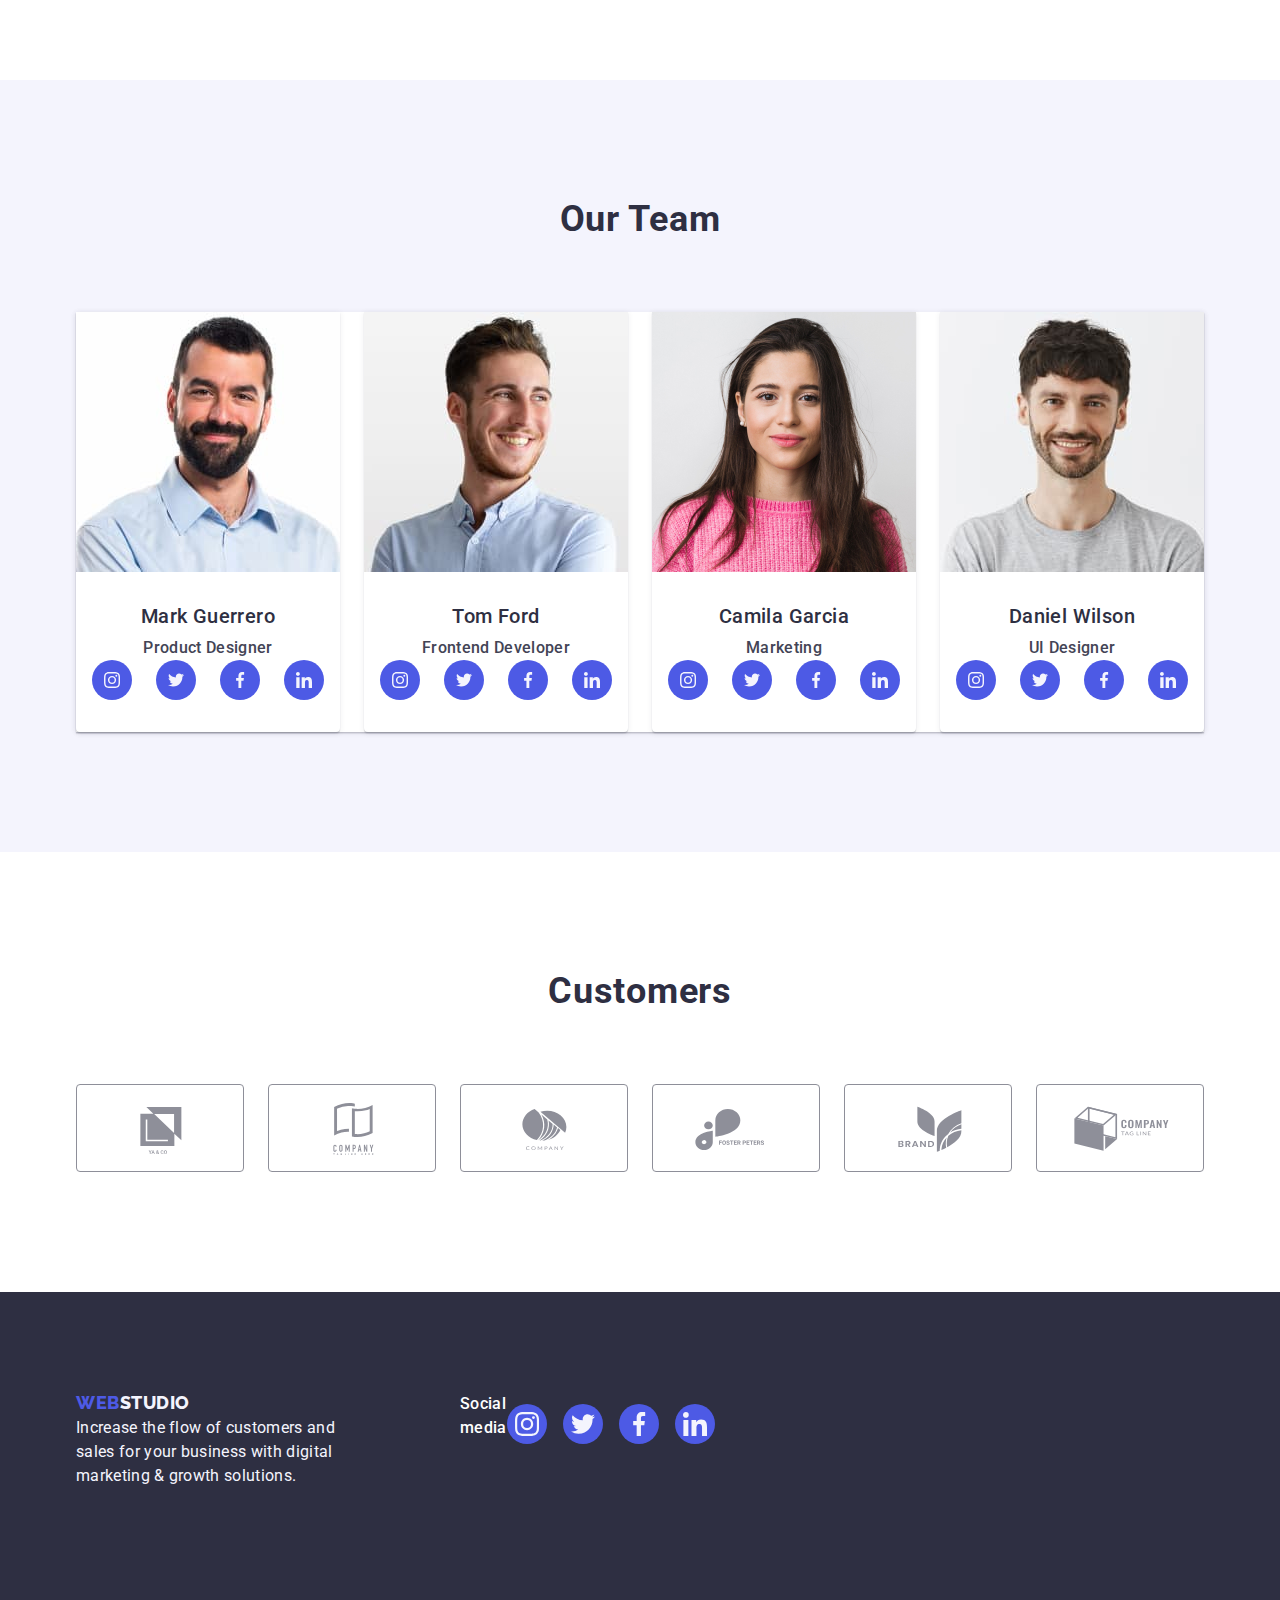
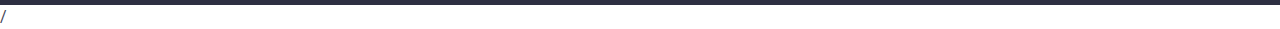
==== commit 71215391: "0" ====
--- a/index.html
+++ b/index.html
@@ -185,28 +185,44 @@
                 <p class="text-team">Product Designer</p>
                 <ul class="messenger-list">
                   <li class="messenger-item">
-                    <a class="team-messenger-link" aria-label="instagram">
+                    <a
+                      class="team-messenger-link"
+                      href="https://www.instagram.com/"
+                      aria-label="instagram"
+                    >
                       <svg class="messenger-icon" width="16" height="16">
                         <use href="./images/icons.svg#icon-instagram"></use>
                       </svg>
                     </a>
                   </li>
                   <li class="messenger-item">
-                    <a class="team-messenger-link" aria-label="twitter">
+                    <a
+                      class="team-messenger-link"
+                      href="https://www.twitter.com/"
+                      aria-label="twitter"
+                    >
                       <svg class="messenger-icon" width="16" height="16">
                         <use href="./images/icons.svg#icon-twitter"></use>
                       </svg>
                     </a>
                   </li>
                   <li class="messenger-item">
-                    <a class="team-messenger-link" aria-label="facebook">
+                    <a
+                      class="team-messenger-link"
+                      href="https://www.facebook.com/"
+                      aria-label="facebook"
+                    >
                       <svg class="messenger-icon" width="16" height="16">
                         <use href="./images/icons.svg#icon-facebook"></use>
                       </svg>
                     </a>
                   </li>
                   <li class="messenger-item">
-                    <a class="team-messenger-link" aria-label="linkedin">
+                    <a
+                      class="team-messenger-link"
+                      href="https://www.linkedin.com/"
+                      aria-label="linkedin"
+                    >
                       <svg class="messenger-icon" width="16" height="16">
                         <use href="./images/icons.svg#icon-linkedin"></use>
                       </svg>
@@ -228,28 +244,44 @@
                 <p class="text-team">Frontend Developer</p>
                 <ul class="messenger-list">
                   <li class="messenger-item">
-                    <a class="team-messenger-link" aria-label="instagram">
+                    <a
+                      class="team-messenger-link"
+                      href="https://www.instagram.com/"
+                      aria-label="instagram"
+                    >
                       <svg class="messenger-icon" width="16" height="16">
                         <use href="./images/icons.svg#icon-instagram"></use>
                       </svg>
                     </a>
                   </li>
                   <li class="messenger-item">
-                    <a class="team-messenger-link" aria-label="twitter">
+                    <a
+                      class="team-messenger-link"
+                      href="https://www.twitter.com/"
+                      aria-label="twitter"
+                    >
                       <svg class="messenger-icon" width="16" height="16">
                         <use href="./images/icons.svg#icon-twitter"></use>
                       </svg>
                     </a>
                   </li>
                   <li class="messenger-item">
-                    <a class="team-messenger-link" aria-label="facebook">
+                    <a
+                      class="team-messenger-link"
+                      href="https://www.facebook.com/"
+                      aria-label="facebook"
+                    >
                       <svg class="messenger-icon" width="16" height="16">
                         <use href="./images/icons.svg#icon-facebook"></use>
                       </svg>
                     </a>
                   </li>
                   <li class="messenger-item">
-                    <a class="team-messenger-link" aria-label="linkedin">
+                    <a
+                      class="team-messenger-link"
+                      href="https://www.linkedin.com/"
+                      aria-label="linkedin"
+                    >
                       <svg class="messenger-icon" width="16" height="16">
                         <use href="./images/icons.svg#icon-linkedin"></use>
                       </svg>
@@ -271,28 +303,44 @@
                 <p class="text-team">Marketing</p>
                 <ul class="messenger-list">
                   <li class="messenger-item">
-                    <a class="team-messenger-link" aria-label="instagram">
+                    <a
+                      class="team-messenger-link"
+                      href="https://www.instagram.com/"
+                      aria-label="instagram"
+                    >
                       <svg class="messenger-icon" width="16" height="16">
                         <use href="./images/icons.svg#icon-instagram"></use>
                       </svg>
                     </a>
                   </li>
                   <li class="messenger-item">
-                    <a class="team-messenger-link" aria-label="twitter">
+                    <a
+                      class="team-messenger-link"
+                      href="https://www.twitter.com/"
+                      aria-label="twitter"
+                    >
                       <svg class="messenger-icon" width="16" height="16">
                         <use href="./images/icons.svg#icon-twitter"></use>
                       </svg>
                     </a>
                   </li>
                   <li class="messenger-item">
-                    <a class="team-messenger-link" aria-label="facebook">
+                    <a
+                      class="team-messenger-link"
+                      href="https://www.facebook.com/"
+                      aria-label="facebook"
+                    >
                       <svg class="messenger-icon" width="16" height="16">
                         <use href="./images/icons.svg#icon-facebook"></use>
                       </svg>
                     </a>
                   </li>
                   <li class="messenger-item">
-                    <a class="team-messenger-link" aria-label="linkedin">
+                    <a
+                      class="team-messenger-link"
+                      href="https://www.linkedin.com/"
+                      aria-label="linkedin"
+                    >
                       <svg class="messenger-icon" width="16" height="16">
                         <use href="./images/icons.svg#icon-linkedin"></use>
                       </svg>
@@ -314,28 +362,44 @@
                 <p class="text-team">UI Designer</p>
                 <ul class="messenger-list">
                   <li class="messenger-item">
-                    <a class="team-messenger-link" aria-label="instagram">
+                    <a
+                      class="team-messenger-link"
+                      href="https://www.instagram.com/"
+                      aria-label="instagram"
+                    >
                       <svg class="messenger-icon" width="16" height="16">
                         <use href="./images/icons.svg#icon-instagram"></use>
                       </svg>
                     </a>
                   </li>
                   <li class="messenger-item">
-                    <a class="team-messenger-link" aria-label="twitter">
+                    <a
+                      class="team-messenger-link"
+                      href="https://www.twitter.com/"
+                      aria-label="twitter"
+                    >
                       <svg class="messenger-icon" width="16" height="16">
                         <use href="./images/icons.svg#icon-twitter"></use>
                       </svg>
                     </a>
                   </li>
                   <li class="messenger-item">
-                    <a class="team-messenger-link" aria-label="facebook">
+                    <a
+                      class="team-messenger-link"
+                      href="https://www.facebook.com/"
+                      aria-label="facebook"
+                    >
                       <svg class="messenger-icon" width="16" height="16">
                         <use href="./images/icons.svg#icon-facebook"></use>
                       </svg>
                     </a>
                   </li>
                   <li class="messenger-item">
-                    <a class="team-messenger-link" aria-label="linkedin">
+                    <a
+                      class="team-messenger-link"
+                      href="https://www.linkedin.com/"
+                      aria-label="linkedin"
+                    >
                       <svg class="messenger-icon" width="16" height="16">
                         <use href="./images/icons.svg#icon-linkedin"></use>
                       </svg>
@@ -416,28 +480,44 @@
           <p class="media-text">Social media</p>
           <ul class="messenger-list">
             <li class="footer-messenger-item">
-              <a class="footer-messenger-link" href="" aria-label="instagram">
+              <a
+                class="footer-messenger-link"
+                href="https://www.instagram.com/"
+                aria-label="instagram"
+              >
                 <svg class="messenger-icon" width="24" height="24">
                   <use href="./images/icons.svg#icon-instagram"></use>
                 </svg>
               </a>
             </li>
             <li class="footer-messenger-item">
-              <a class="footer-messenger-link" href="" aria-label="twitter">
+              <a
+                class="footer-messenger-link"
+                href="https://www.twitter.com/"
+                aria-label="twitter"
+              >
                 <svg class="messenger-icon" width="24" height="24">
                   <use href="./images/icons.svg#icon-twitter"></use>
                 </svg>
               </a>
             </li>
             <li class="footer-messenger-item">
-              <a class="footer-messenger-link" href="" aria-label="facebook">
+              <a
+                class="footer-messenger-link"
+                href="https://www.facebook.com/"
+                aria-label="facebook"
+              >
                 <svg class="messenger-icon" width="24" height="24">
                   <use href="./images/icons.svg#icon-facebook"></use>
                 </svg>
               </a>
             </li>
             <li class="footer-messenger-item">
-              <a class="footer-messenger-link" href="" aria-label="linkedin">
+              <a
+                class="footer-messenger-link"
+                href="https://www.linkedin.com/"
+                aria-label="linkedin"
+              >
                 <svg class="messenger-icon" width="24" height="24">
                   <use href="./images/icons.svg#icon-linkedin"></use>
                 </svg>
@@ -449,7 +529,7 @@
     </footer>
     <!--Modal window-->
     /
-    <div class="backdrop" data-modal>
+    <div class="backdrop is-hidden" data-modal>
       <div class="modal">
         <button type="button" class="modal-btn" data-modal-close>
           <svg class="modal-icon" width="8" height="8">
--- a/css/styles.css
+++ b/css/styles.css
@@ -437,6 +437,9 @@
   border-color: #404bbf;
   color: #404bbf;
 }
+.customers-link:hover .customers-icon {
+  fill: currentColor;
+}
 .customers-icon {
   fill: currentColor;
   transition: 250ms cubic-bezier(0.4, 0, 0.2, 1),
